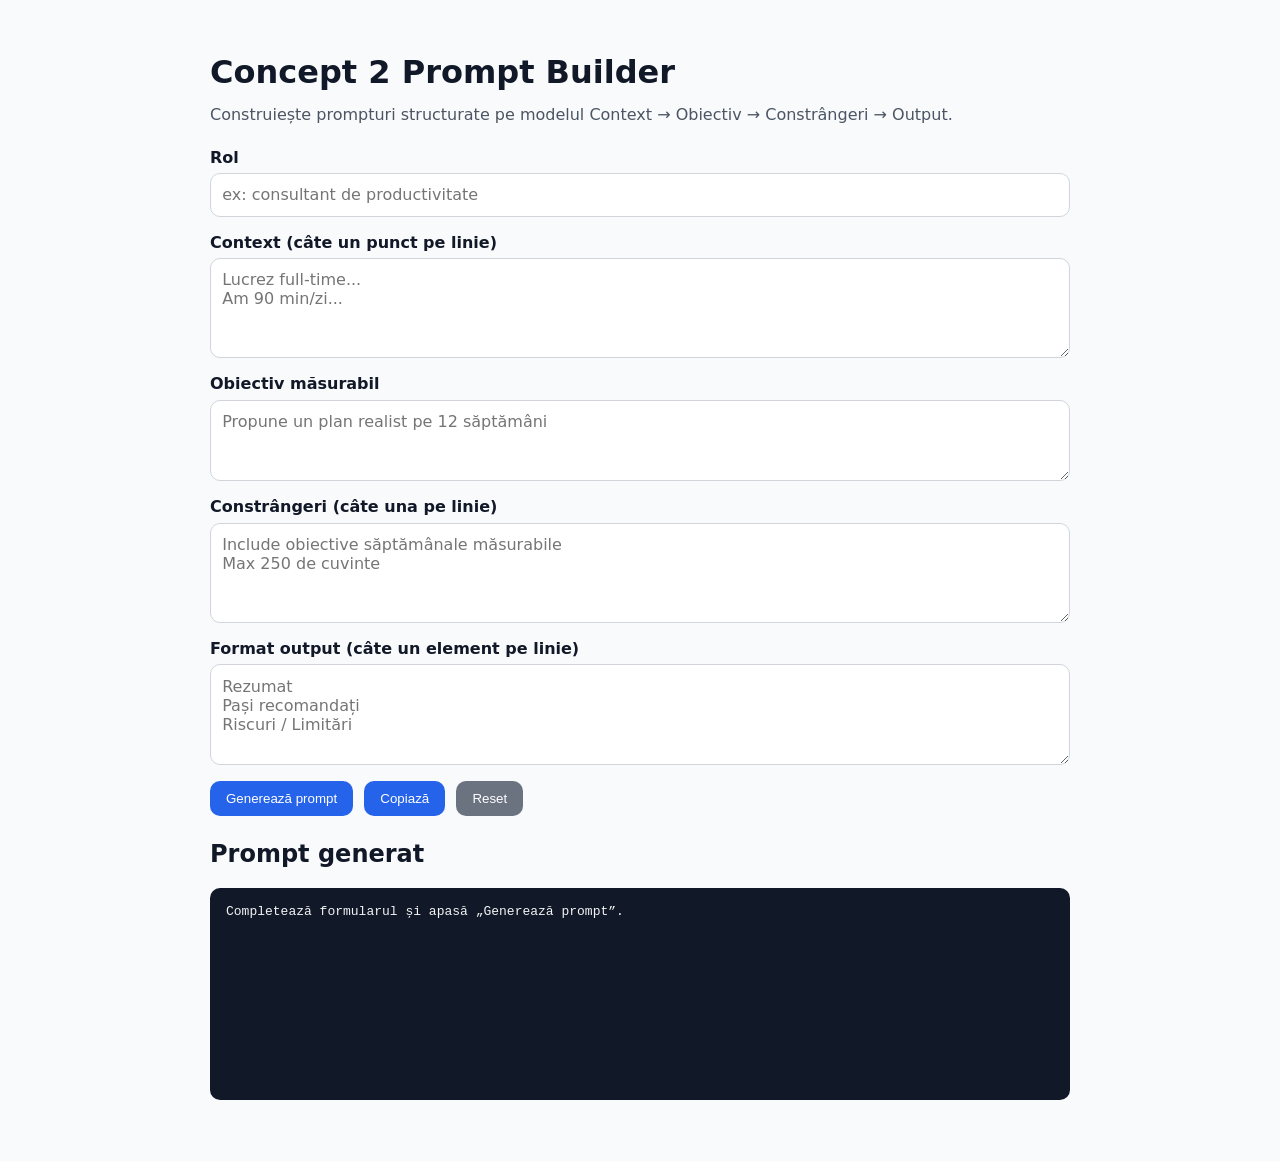
==== index.html @ 7eb0cd4b "Add root index redirect to app for GitHub Pages" ====
<!doctype html>
<html lang="en">
  <head>
    <meta charset="UTF-8" />
    <meta name="viewport" content="width=device-width, initial-scale=1.0" />
    <title>Prompt Library</title>
    <meta http-equiv="refresh" content="0; url=./app/" />
    <script>
      window.location.replace('./app/');
    </script>
  </head>
  <body>
    <p>Redirecting to <a href="./app/">Prompt Library app</a>…</p>
  </body>
</html>
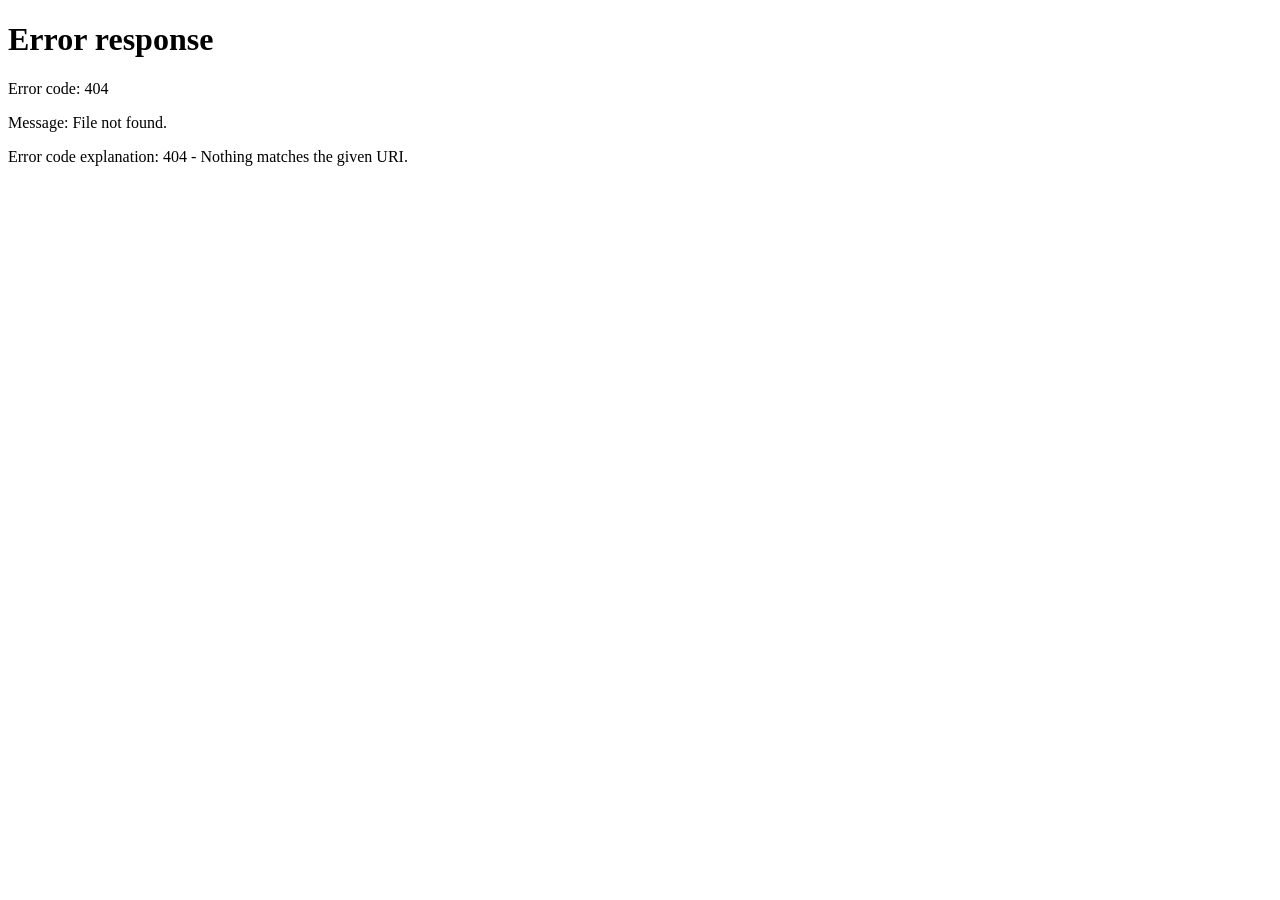
==== commit 1ca99c2c: "Improve root redirect to work with repo path on GitHub Pages" ====
--- a/index.html
+++ b/index.html
@@ -4,12 +4,17 @@
     <meta charset="UTF-8" />
     <meta name="viewport" content="width=device-width, initial-scale=1.0" />
     <title>Prompt Library</title>
-    <meta http-equiv="refresh" content="0; url=./app/" />
     <script>
-      window.location.replace('./app/');
+      (function redirectToApp() {
+        var base = window.location.pathname.replace(/\/?$/, '/');
+        window.location.replace(base + 'app/');
+      })();
     </script>
+    <noscript>
+      <meta http-equiv="refresh" content="0; url=./app/" />
+    </noscript>
   </head>
   <body>
-    <p>Redirecting to <a href="./app/">Prompt Library app</a>…</p>
+    <p>If you are not redirected, open <a href="./app/">the app</a>.</p>
   </body>
 </html>
